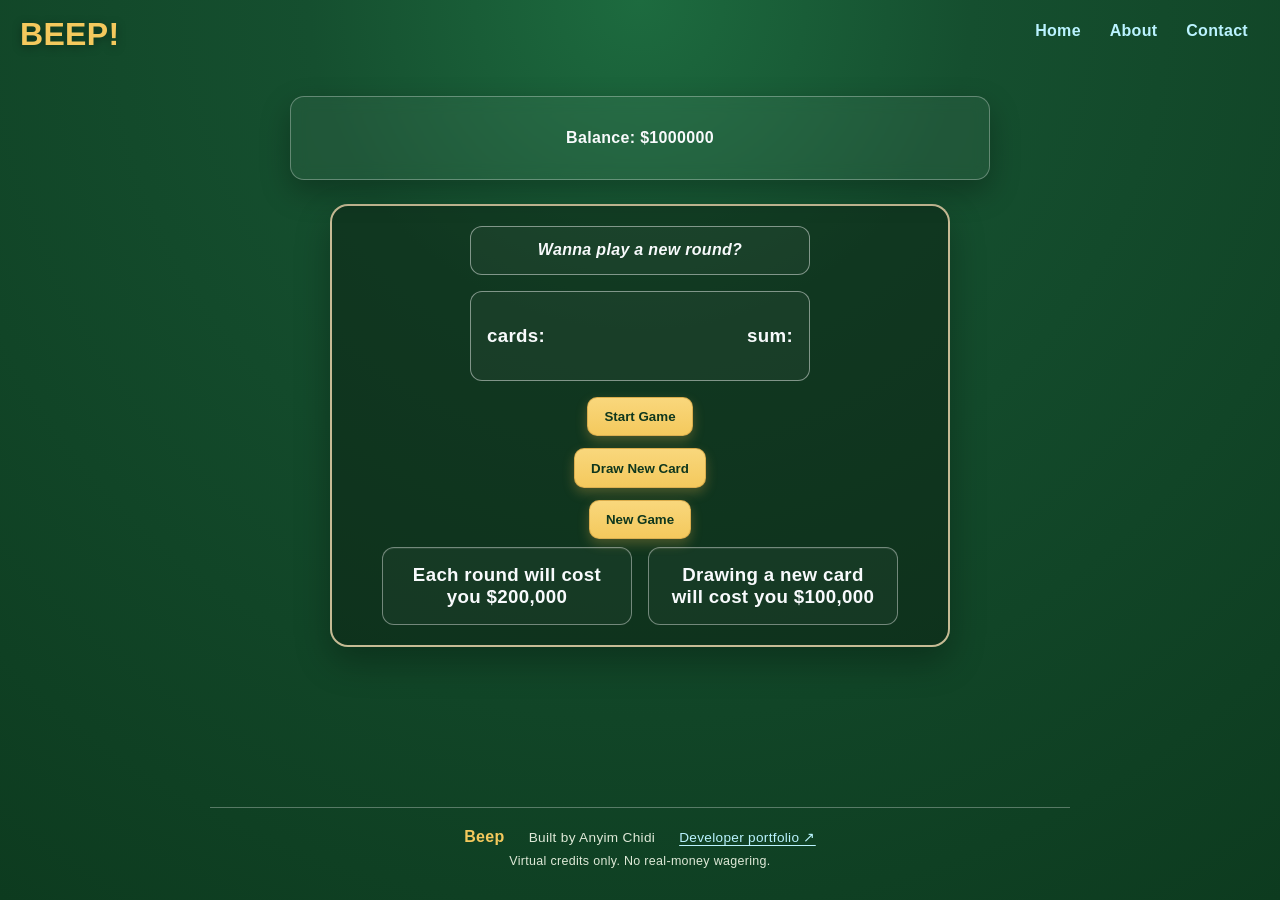
==== index.html @ 90ccc61b "innitial commit" ====
<!DOCTYPE html>
<html lang="en">
<head>
    <meta charset="UTF-8">
    <meta name="viewport" content="width=device-width, initial-scale=1.0">
    <title>Document</title>
    <link rel="stylesheet" href="beep.css">
    <script src="beep.js" defer></script>
    
    
</head>
<body>
    <div class="container">
        <h1>BEEP!</h1>
        <div class="navi">
            <nav>
                <a href="index.html">Home</a>
                <a href="about.html">About</a>
                <a href="https://anyimchidi.com/#contact">Contact</a>
            </nav>
        </div>
        <div class="balance">
            <p>Balance: $<span id="cash">1000000</span></p> 
        </div>
        <div class="game-container">

            <div class="game">
                <p id="display"><i>Wanna play a new round?</i></p>
        <div class="parameters">
            <h3>cards: <span id="cards"></span></h3>
            <h3>sum: <span id="sums"></span></h3>
        </div>
        <div class="game-buttons">
            <div class="buttons">
                <button onclick="startGame()">Start Game</button>
            </div>
        <div class="buttons">
            <button onclick="drawNewCard()">Draw New Card</button>
        </div>
        <div class="buttons">
                <button onclick="newGame()">New Game</button>
            </div>
        </div>
    </div> 
        <div class="flex-test">
            <h3>Each round will cost you $200,000</h3>
            <h3>Drawing a new card will cost you $100,000</h3>
        </div>
        </div>
        <footer class="site-footer">
            <div class="footer-brand">
                <strong>Beep</strong>
            </div>
            <p>Built by Anyim Chidi</p>
            <a href="https://anyimchidi.com/">Developer portfolio ↗</a>
            <p class="footer-disclaimer">Virtual credits only. No real-money wagering.</p>
        </footer>
    </div>
</body>
</html>
---- beep.css ----
:root {
    --bg-dark: #0d3b1f;
    --bg-mid: #154f2f;
    --bg-light: #1d6b3f;
    --panel: rgba(12, 32, 18, 0.5);
    --panel-strong: rgba(10, 21, 14, 0.75);
    --border: rgba(255, 255, 255, 0.3);
    --gold: #f4c95d;
    --gold-deep: #d9a62f;
    --text: #f8fafc;
    --muted: #dfe9d8;
    --shadow: rgba(0, 0, 0, 0.28);
}

* {
    box-sizing: border-box;
}

html {
    min-height: 100%;
}

body {
    margin: 0;
    min-height: 100vh;
    text-align: center;
    font-weight: 700;
    font-family: 'Trebuchet MS', 'Lucida Sans Unicode', 'Lucida Grande', 'Lucida Sans', Arial, sans-serif;
    background: radial-gradient(circle at top, var(--bg-light), var(--bg-mid) 30%, var(--bg-dark) 100%);
    color: var(--text);
    letter-spacing: 0.02em;
}

.container {
    min-height: 100vh;
    display: flex;
    flex-direction: column;
    padding: 4.5rem 1.25rem 2rem;
    gap: 1.5rem;
}

.site-footer {
    width: min(100%, 860px);
    margin: auto auto 0;
    padding: 1.25rem 1rem 0;
    display: flex;
    flex-wrap: wrap;
    align-items: center;
    justify-content: center;
    gap: 0.5rem 1.5rem;
    color: var(--muted);
    font-size: 0.85rem;
    font-weight: 400;
    border-top: 1px solid var(--border);
}

.footer-brand {
    display: flex;
    align-items: baseline;
    gap: 0.5rem;
}

.footer-brand strong {
    color: var(--gold);
    font-size: 1rem;
}

.site-footer p {
    margin: 0;
}

.site-footer a,
.about-developer a {
    color: #baf3ff;
    text-underline-offset: 0.2em;
}

.site-footer a:hover,
.site-footer a:focus-visible,
.about-developer a:hover,
.about-developer a:focus-visible {
    color: #fff;
}

.footer-disclaimer {
    flex-basis: 100%;
    text-align: center;
    font-size: 0.78rem;
}

h1 {
    margin: 0;
    position: fixed;
    top: 1rem;
    left: 1.25rem;
    z-index: 10;
    color: var(--gold);
    text-shadow: 0 2px 10px rgba(0, 0, 0, 0.35);
}

nav {
    position: fixed;
    top: 0.9rem;
    right: 1.25rem;
    z-index: 10;
}

nav a {
    text-decoration: none;
    display: inline-block;
    padding: 0.5rem 0.75rem;
    color: #baf3ff;
    border-radius: 999px;
    transition: 0.25s ease-in-out;
}

nav a:hover,
nav a:focus-visible {
    color: #ffffff;
    background: rgba(255, 255, 255, 0.08);
    border-bottom: 2px solid rgba(255, 255, 255, 0.7);
    transform: translateY(-1px);
}

.balance {
    width: min(100%, 700px);
    margin: 0 auto;
    padding: 1rem 1.5rem;
    background: rgba(255, 255, 255, 0.05);
    border: 1px solid var(--border);
    border-radius: 14px;
    box-shadow: 0 12px 30px var(--shadow);
    backdrop-filter: blur(8px);
}

.game-container {
    width: min(100%, 620px);
    margin: 0 auto;
    padding: 1.25rem;
    background: var(--panel);
    border: 2px solid rgba(245, 222, 179, 0.8);
    border-radius: 18px;
    box-shadow: 0 15px 35px var(--shadow);
}

.game {
    width: min(100%, 340px);
    margin: 0 auto;
}

.game p,
.parameters {
    margin: 0 0 1rem;
    border: 1px solid rgba(255, 255, 255, 0.45);
    padding: 0.9rem 1rem;
    border-radius: 12px;
    background: rgba(255, 255, 255, 0.04);
}

.parameters {
    display: flex;
    align-items: center;
    justify-content: space-between;
    gap: 1rem;
}

button {
    padding: 0.7rem 1rem;
    border: 1px solid rgba(212, 166, 71, 0.8);
    border-radius: 10px;
    color: #0f371d;
    font-weight: 800;
    background: linear-gradient(180deg, #f9d77c, var(--gold));
    cursor: pointer;
    transition: transform 0.2s ease, box-shadow 0.2s ease, filter 0.2s ease;
    box-shadow: 0 5px 12px rgba(212, 166, 71, 0.3);
}

button:hover,
button:focus-visible {
    transform: translateY(-1px);
    filter: brightness(1.04);
    box-shadow: 0 8px 16px rgba(212, 166, 71, 0.35);
}

.buttons {
    display: inline-block;
}

.game-buttons {
    display: flex;
    flex-direction: column;
    gap: 0.75rem;
    margin-top: 1rem;
}

.flex-test {
    display: flex;
    justify-content: center;
    align-items: stretch;
    flex-wrap: wrap;
    gap: 1rem;
    margin-top: 0.5rem;
}

.flex-test h3 {
    display: block;
    width: min(100%, 250px);
    margin: 0;
    padding: 1rem;
    border: 1px solid rgba(255, 255, 255, 0.4);
    border-radius: 12px;
    background: rgba(255, 255, 255, 0.03);
    box-shadow: inset 0 1px 0 rgba(255, 255, 255, 0.08);
}

.about-content {
    width: min(100%, 860px);
    margin: 0 auto;
    padding: clamp(1.25rem, 4vw, 3rem);
    text-align: left;
    font-weight: 400;
    line-height: 1.7;
    background: var(--panel);
    border: 1px solid var(--border);
    border-radius: 18px;
    box-shadow: 0 15px 35px var(--shadow);
}

.about-content section {
    margin-top: 2.5rem;
    padding-top: 1.5rem;
    border-top: 1px solid var(--border);
}

.about-content h2,
.about-content h3 {
    color: var(--gold);
    line-height: 1.3;
}

.about-content h2 {
    margin: 0 0 1rem;
    font-size: clamp(1.5rem, 4vw, 2rem);
}

.about-intro h2 {
    font-size: clamp(2rem, 5vw, 3rem);
}

.about-content h3 {
    margin: 1.75rem 0 0.5rem;
    font-size: 1.15rem;
}

.about-content p {
    margin: 0.75rem 0;
}

.about-content ul {
    padding-left: 1.5rem;
}

.about-content li {
    margin: 0.4rem 0;
}

.about-content strong {
    color: #fff;
    font-weight: 700;
}

.eyebrow {
    color: var(--muted);
    font-size: 0.8rem;
    font-weight: 800;
    letter-spacing: 0.14em;
}

.table-wrap {
    overflow-x: auto;
}

.about-content table {
    width: 100%;
    border-collapse: collapse;
    text-align: left;
}

.about-content th,
.about-content td {
    padding: 0.8rem 1rem;
    border-bottom: 1px solid var(--border);
}

.about-content th {
    color: var(--gold);
}

.about-cta {
    text-align: center;
}

.note{
    color: red
}

.play-link {
    display: inline-block;
    margin-top: 0.75rem;
    padding: 0.7rem 1rem;
    color: #0f371d;
    font-weight: 800;
    text-decoration: none;
    background: linear-gradient(180deg, #f9d77c, var(--gold));
    border: 1px solid rgba(212, 166, 71, 0.8);
    border-radius: 10px;
    box-shadow: 0 5px 12px rgba(212, 166, 71, 0.3);
}

.play-link:hover,
.play-link:focus-visible {
    filter: brightness(1.04);
}

@media (max-width: 640px) {
    .about-page .container {
        padding-top: 6rem;
    }

    .about-page nav {
        right: 0.5rem;
    }

    .about-page nav a {
        padding: 0.5rem;
    }
}
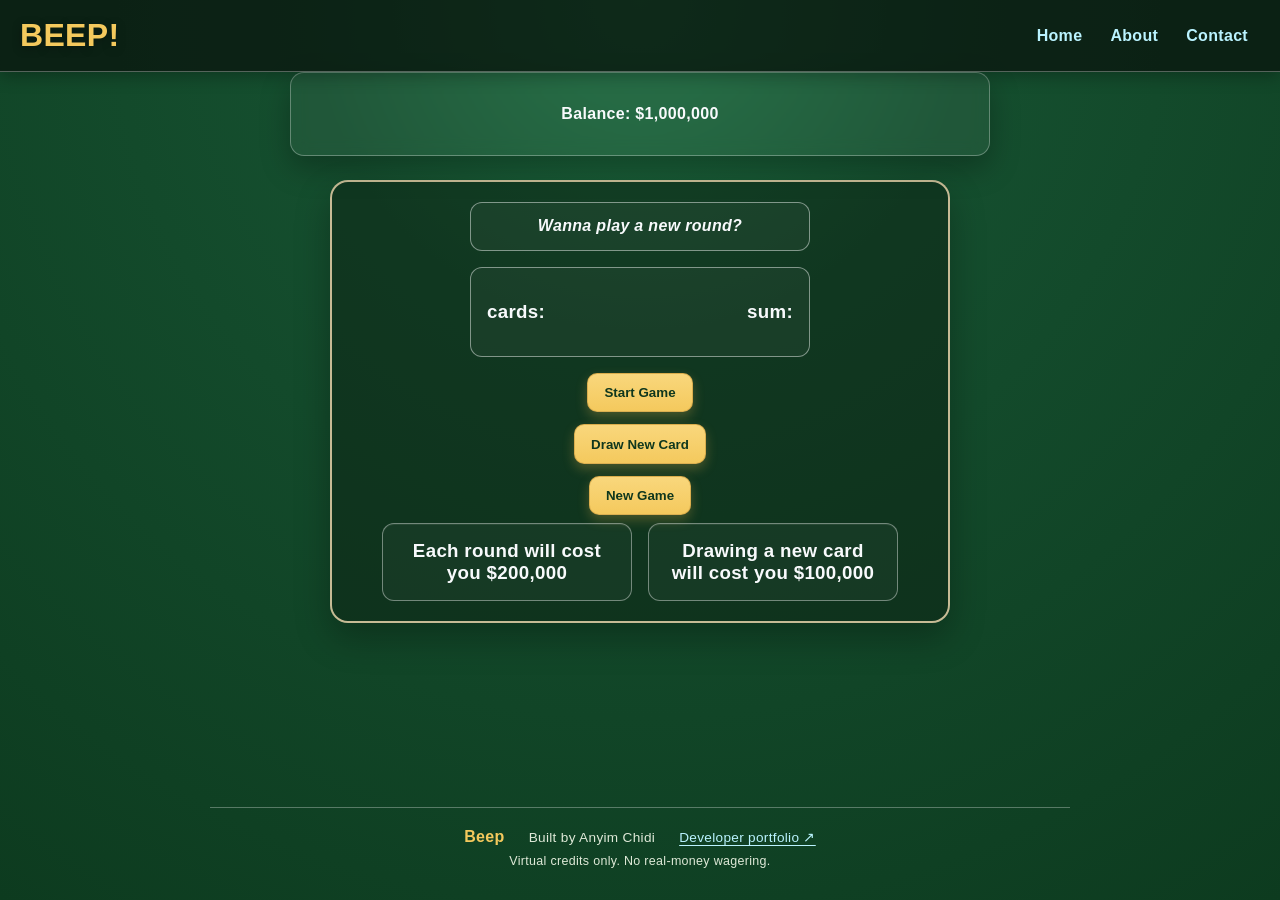
==== commit cf4851e3: "adjusted the number generator" ====
--- a/index.html
+++ b/index.html
@@ -11,16 +11,18 @@
 </head>
 <body>
     <div class="container">
-        <h1>BEEP!</h1>
-        <div class="navi">
-            <nav>
-                <a href="index.html">Home</a>
-                <a href="about.html">About</a>
-                <a href="https://anyimchidi.com/#contact">Contact</a>
-            </nav>
-        </div>
+        <header class="header">
+            <h1>BEEP!</h1>
+            <div class="navi">
+                <nav>
+                    <a href="/BEEP">Home</a>
+                    <a href="/BEEP/about">About</a>
+                    <a href="https://anyimchidi.com/#contact">Contact</a>
+                </nav>
+            </div>
+        </header>
         <div class="balance">
-            <p>Balance: $<span id="cash">1000000</span></p> 
+            <p>Balance: $<span id="cash">1,000,000</span></p> 
         </div>
         <div class="game-container">
 
--- a/beep.css
+++ b/beep.css
@@ -31,6 +31,23 @@
     letter-spacing: 0.02em;
 }
 
+.header {
+    position: fixed;
+    top: 0;
+    left: 0;
+    width: 100%;
+    z-index: 10;
+    min-height: 4.5rem;
+    padding: 0.75rem 1.25rem;
+    display: flex;
+    align-items: center;
+    justify-content: space-between;
+    gap: 1rem;
+    background: var(--panel-strong);
+    border-bottom: 1px solid var(--border);
+    box-shadow: 0 4px 16px var(--shadow);
+}
+
 .container {
     min-height: 100vh;
     display: flex;
@@ -90,19 +107,30 @@
 
 h1 {
     margin: 0;
-    position: fixed;
-    top: 1rem;
-    left: 1.25rem;
-    z-index: 10;
     color: var(--gold);
     text-shadow: 0 2px 10px rgba(0, 0, 0, 0.35);
 }
 
+.header h1 {
+    position: static;
+    flex: 0 0 auto;
+    font-size: clamp(1.5rem, 4vw, 2rem);
+}
+
 nav {
-    position: fixed;
-    top: 0.9rem;
-    right: 1.25rem;
-    z-index: 10;
+    display: flex;
+    align-items: center;
+    justify-content: flex-end;
+    flex-wrap: wrap;
+    gap: 0.25rem;
+}
+
+.header .navi {
+    min-width: 0;
+}
+
+.header nav {
+    position: static;
 }
 
 nav a {
@@ -324,15 +352,26 @@
 }
 
 @media (max-width: 640px) {
+    .header {
+        min-height: 4rem;
+        padding: 0.5rem 0.75rem;
+        gap: 0.5rem;
+    }
+
+    .header nav {
+        gap: 0;
+    }
+
+    .header nav a {
+        padding: 0.45rem;
+        font-size: 0.85rem;
+    }
+
+    .container {
+        padding-top: 5.5rem;
+    }
+
     .about-page .container {
-        padding-top: 6rem;
-    }
-
-    .about-page nav {
-        right: 0.5rem;
-    }
-
-    .about-page nav a {
-        padding: 0.5rem;
+        padding-top: 5.5rem;
     }
 }
